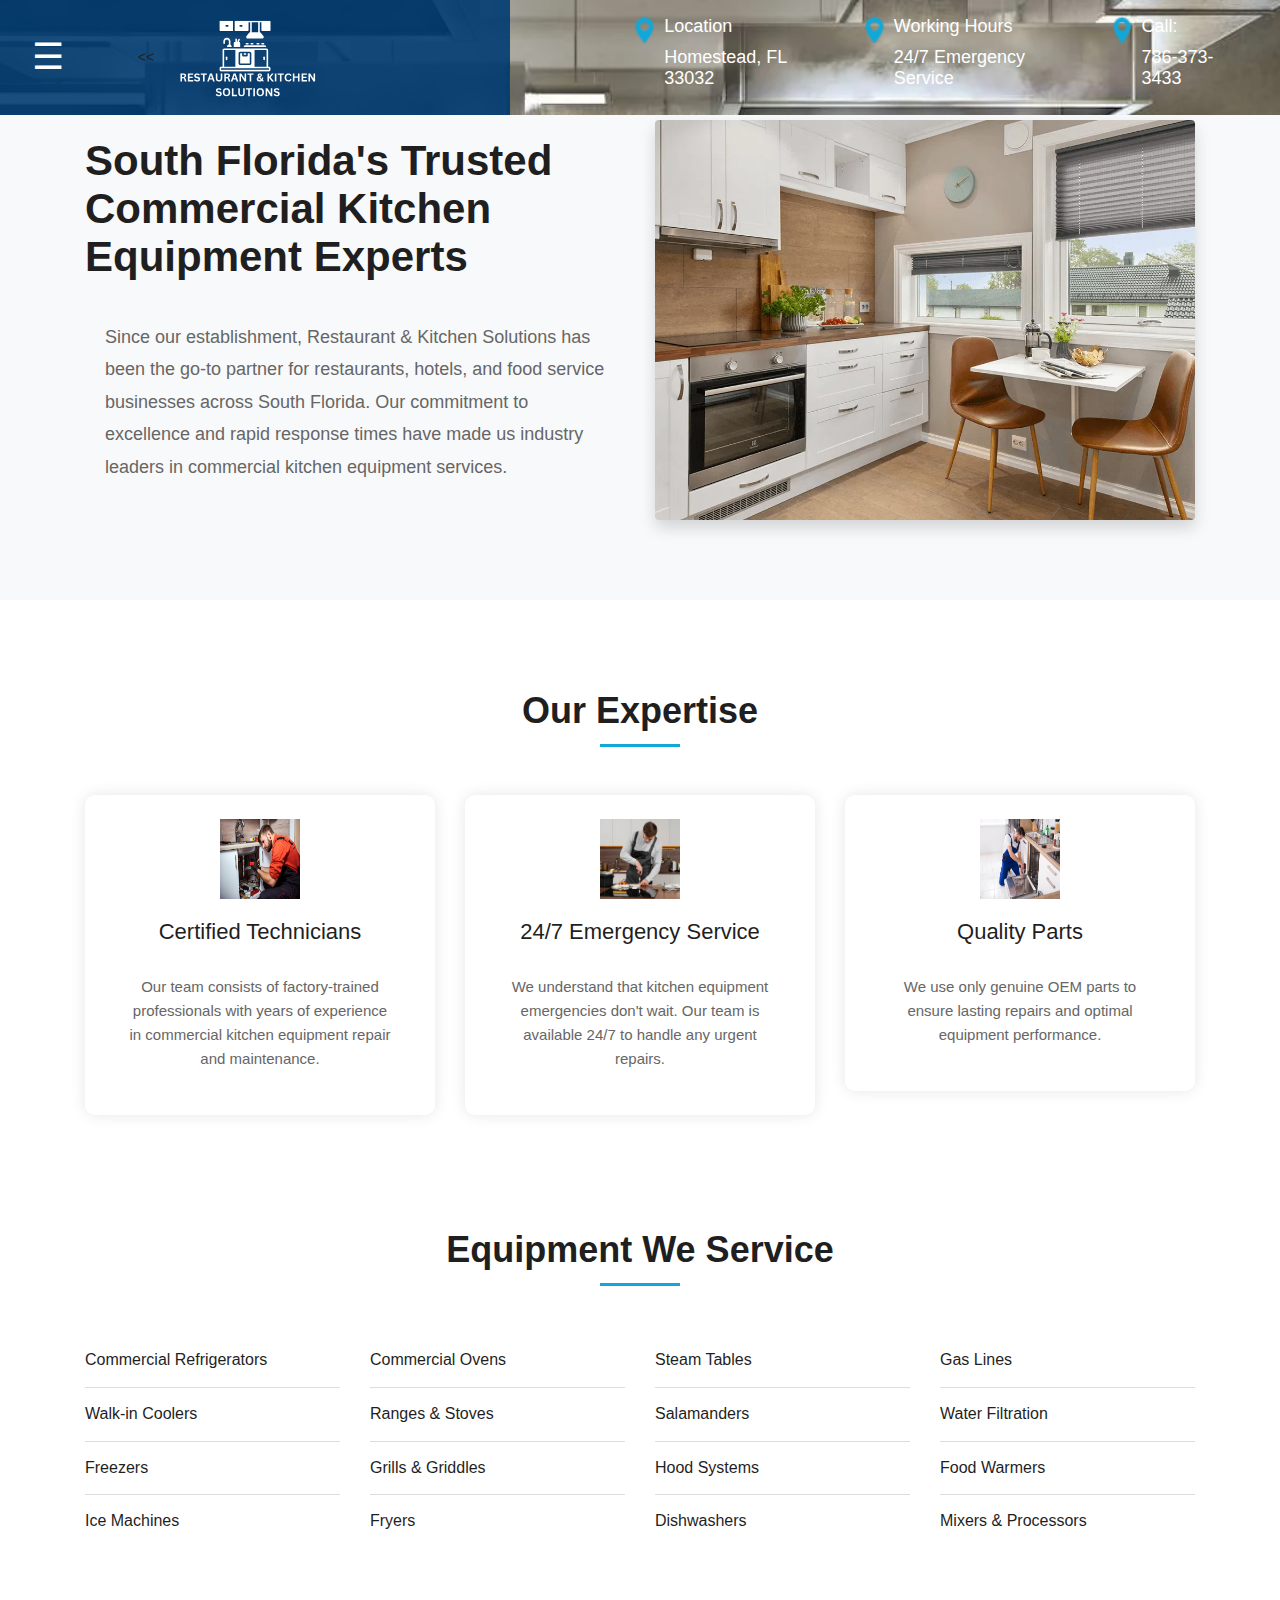
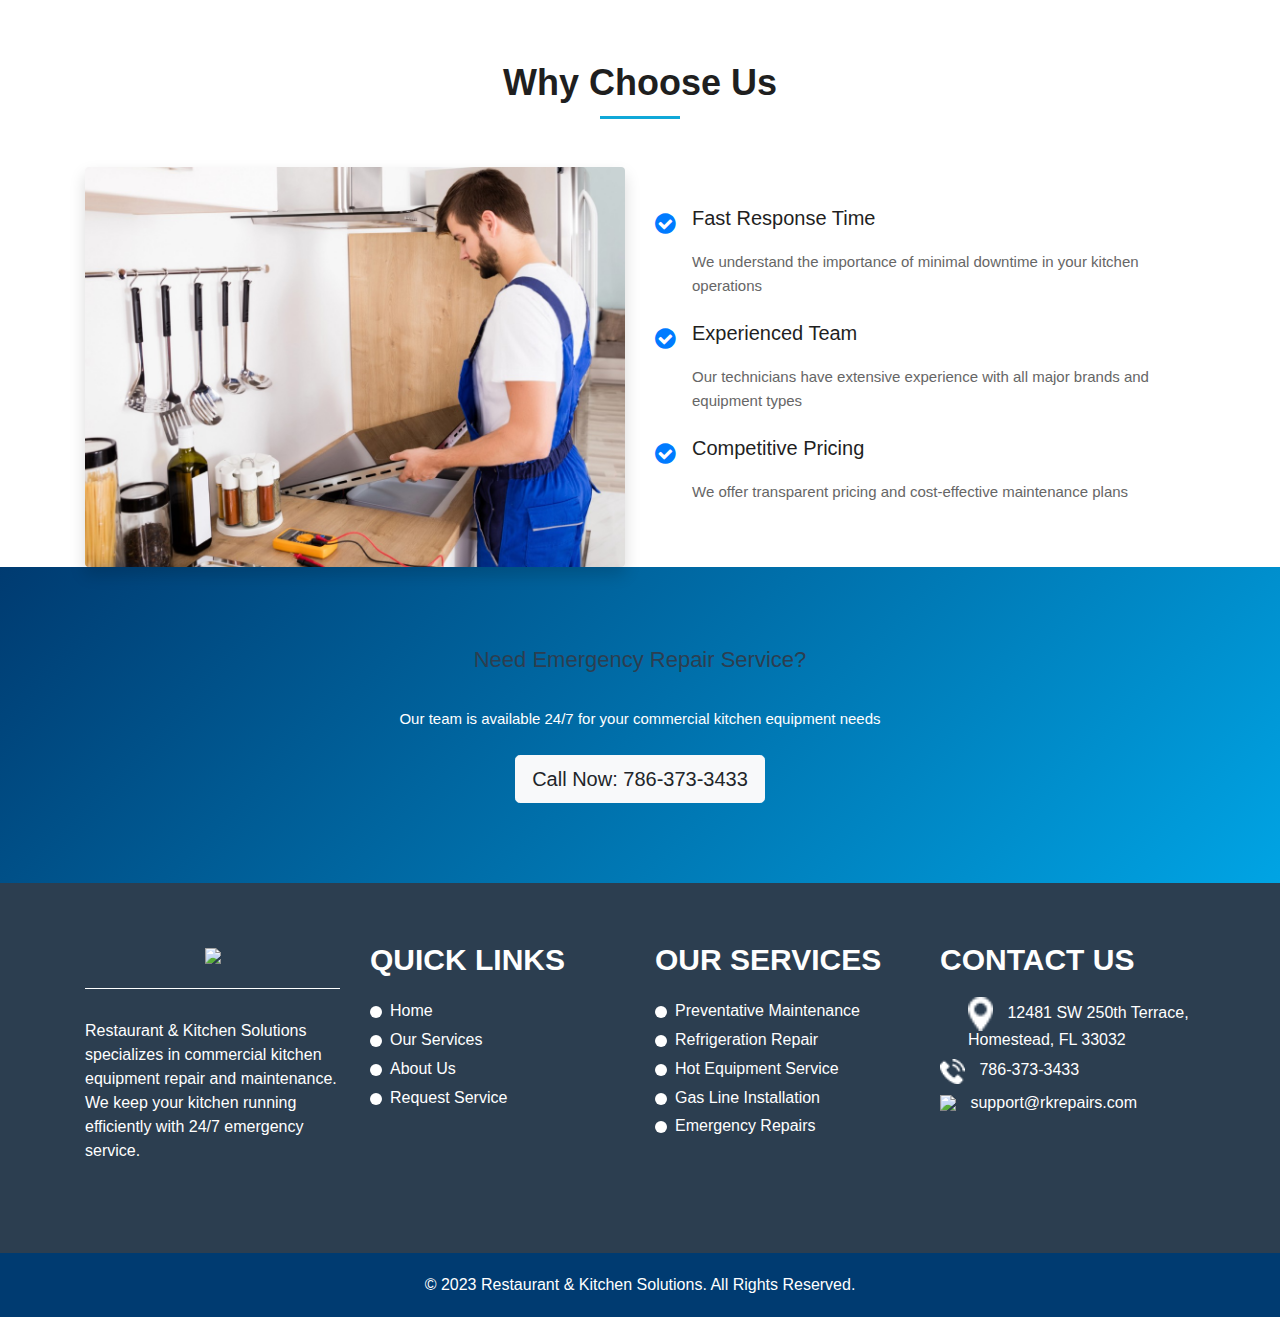
==== about.html @ 3add0a18 "Add files via upload" ====
<!DOCTYPE html>
<html lang="en">
   <head>
      <!-- basic -->
      <meta charset="utf-8">
      <meta http-equiv="X-UA-Compatible" content="IE=edge">
      <meta name="viewport" content="width=device-width, initial-scale=1">
      <!-- mobile metas -->
      <meta name="viewport" content="width=device-width, initial-scale=1">
      <meta name="viewport" content="initial-scale=1, maximum-scale=1">
      <!-- site metas -->
      <title>About - Restaurant & Kitchen Solutions</title>
      <meta name="keywords" content="commercial kitchen repair, restaurant equipment maintenance, refrigeration repair">
      <meta name="description" content="Learn about Restaurant & Kitchen Solutions - Your trusted partner for commercial kitchen equipment repair and maintenance in South Florida">
      <meta name="author" content="">
      <!-- bootstrap css -->
      <link rel="stylesheet" type="text/css" href="css/bootstrap.min.css">
      <!-- style css -->
      <link rel="stylesheet" type="text/css" href="css/style.css">
      <!-- Responsive-->
      <link rel="stylesheet" href="css/responsive.css">
      <!-- fevicon -->
      <link rel="icon" href="images/fevicon.png" type="image/gif" />
      <!-- Scrollbar Custom CSS -->
      <link rel="stylesheet" href="css/jquery.mCustomScrollbar.min.css">
      <!-- Tweaks for older IEs-->
      <link rel="stylesheet" href="https://netdna.bootstrapcdn.com/font-awesome/4.0.3/css/font-awesome.css">
      <!-- owl stylesheets --> 
      <link rel="stylesheet" href="css/owl.carousel.min.css">
      <link rel="stylesoeet" href="css/owl.theme.default.min.css">
      <link rel="stylesheet" href="https://cdnjs.cloudflare.com/ajax/libs/fancybox/2.1.5/jquery.fancybox.min.css" media="screen">
   </head>
   <body>
      <!-- header section start -->
      <div class="header_section header_bg">
         <nav class="navbar navbar-expand-lg navbar-light bg-light">
            <div id="mySidenav" class="sidenav">
               <a href="javascript:void(0)" class="closebtn" onclick="closeNav()">&times;</a>
               <a href="index.html">Home</a>
               <a href="services.html">Services</a>
               <a href="about.html">About</a>
               <a href="contact.html">Contact Us</a>
            </div>
            <div id="main">
               <span style="font-size:36px;cursor:pointer; color: #fff" onclick="openNav()">&#9776;</span>
            </div>
            <a href="index.html" class="logo"><<  <img src="images/logo.svg" style="width: 180px; height: auto; filter: brightness(100);"></a>
            <button class="navbar-toggler" type="button" data-toggle="collapse" data-target="#navbarSupportedContent" aria-controls="navbarSupportedContent" aria-expanded="false" aria-label="Toggle navigation">
            <span class="navbar-toggler-icon"></span>
            </button>
            <div class="collapse navbar-collapse" id="navbarSupportedContent">
               <ul class="navbar-nav mr-auto">
                  <li class="nav-item active">
                     <a class="nav-link" href="#">
                        <div>
                           <img src="images/map-icon.png" class="map_image" style="width: 30px; height: auto;">
                        </div>
                        <div>
                           <h2 class="call_text">Location</h2>
                           <h4 class="call_text">Homestead, FL 33032</h4>
                        </div>
                     </a>
                  </li>
                  <li class="nav-item">
                     <a class="nav-link" href="#">
                        <div>
                           <img src="images/map-icon.png" class="map_image" style="width: 30px; height: auto;">
                        </div>
                        <div>
                           <h2 class="call_text">Working Hours</h2>
                           <h4 class="call_text">24/7 Emergency Service</h4>
                        </div>
                     </a>
                  </li>
                  <li class="nav-item">
                     <a class="nav-link" href="tel:7863733433">
                        <div>
                           <img src="images/map-icon.png" class="map_image" style="width: 30px; height: auto;">
                        </div>
                        <div>
                           <h2 class="call_text">Call:</h2>
                           <h4 class="call_text">786-373-3433</h4>
                        </div>
                     </a>
                  </li>
               </ul>
               <form class="form-inline my-2 my-lg-0">
                
               </form>
            </div>
         </nav>
      </div>
      <!-- header section end -->
      
      <!-- about hero section start -->
      <div class="about_hero_section layout_padding">
         <div class="container">
            <div class="row align-items-center">
               <div class="col-lg-6">
                  <h1 class="about_hero_title">South Florida's Trusted Commercial Kitchen Equipment Experts</h1>
                  <p class="about_hero_text">Since our establishment, Restaurant & Kitchen Solutions has been the go-to partner for restaurants, hotels, and food service businesses across South Florida. Our commitment to excellence and rapid response times have made us industry leaders in commercial kitchen equipment services.</p>
               </div>
               <div class="col-lg-6">
                  <img src="images/about-hero.jpg" alt="Kitchen Equipment Service" class="img-fluid rounded shadow" style="width: 100%; height: 400px; object-fit: cover;">
               </div>
            </div>
         </div>
      </div>
      <!-- about hero section end -->

      <!-- expertise section start -->
      <div class="expertise_section layout_padding">
         <div class="container">
            <h2 class="section_title text-center mb-5">Our Expertise</h2>
            <div class="row">
               <div class="col-md-4 mb-4">
                  <div class="expertise_box text-center p-4" style="background: #fff; border-radius: 10px; box-shadow: 0 0 15px rgba(0,0,0,0.1);">
                     <img src="images/expertise1.png" alt="Certified Technicians" style="width: 80px; height: 80px; margin-bottom: 20px;">
                     <h3 class="expertise_title">Certified Technicians</h3>
                     <p class="expertise_text">Our team consists of factory-trained professionals with years of experience in commercial kitchen equipment repair and maintenance.</p>
                  </div>
               </div>
               <div class="col-md-4 mb-4">
                  <div class="expertise_box text-center p-4" style="background: #fff; border-radius: 10px; box-shadow: 0 0 15px rgba(0,0,0,0.1);">
                     <img src="images/expertise2.png" alt="24/7 Service" style="width: 80px; height: 80px; margin-bottom: 20px;">
                     <h3 class="expertise_title">24/7 Emergency Service</h3>
                     <p class="expertise_text">We understand that kitchen equipment emergencies don't wait. Our team is available 24/7 to handle any urgent repairs.</p>
                  </div>
               </div>
               <div class="col-md-4 mb-4">
                  <div class="expertise_box text-center p-4" style="background: #fff; border-radius: 10px; box-shadow: 0 0 15px rgba(0,0,0,0.1);">
                     <img src="images/expertise3.png" alt="Quality Parts" style="width: 80px; height: 80px; margin-bottom: 20px;">
                     <h3 class="expertise_title">Quality Parts</h3>
                     <p class="expertise_text">We use only genuine OEM parts to ensure lasting repairs and optimal equipment performance.</p>
                  </div>
               </div>
            </div>
         </div>
      </div>
      <!-- expertise section end -->

      <!-- service coverage start -->
      <div class="coverage_section layout_padding bg-light">
         <div class="container">
            <h2 class="section_title text-center mb-5">Equipment We Service</h2>
            <div class="row">
               <div class="col-lg-3 col-md-6 mb-4">
                  <ul class="service_list">
                     <li>Commercial Refrigerators</li>
                     <li>Walk-in Coolers</li>
                     <li>Freezers</li>
                     <li>Ice Machines</li>
                  </ul>
               </div>
               <div class="col-lg-3 col-md-6 mb-4">
                  <ul class="service_list">
                     <li>Commercial Ovens</li>
                     <li>Ranges & Stoves</li>
                     <li>Grills & Griddles</li>
                     <li>Fryers</li>
                  </ul>
               </div>
               <div class="col-lg-3 col-md-6 mb-4">
                  <ul class="service_list">
                     <li>Steam Tables</li>
                     <li>Salamanders</li>
                     <li>Hood Systems</li>
                     <li>Dishwashers</li>
                  </ul>
               </div>
               <div class="col-lg-3 col-md-6 mb-4">
                  <ul class="service_list">
                     <li>Gas Lines</li>
                     <li>Water Filtration</li>
                     <li>Food Warmers</li>
                     <li>Mixers & Processors</li>
                  </ul>
               </div>
            </div>
         </div>
      </div>
      <!-- service coverage end -->

      <!-- why choose us section start -->
      <div class="choose_section layout_padding">
         <div class="container">
            <h2 class="section_title text-center mb-5">Why Choose Us</h2>
            <div class="row align-items-center">
               <div class="col-lg-6">
                  <img src="images/why-choose.jpg" alt="Professional Service" class="img-fluid rounded shadow" style="width: 100%; height: 400px; object-fit: cover;">
               </div>
               <div class="col-lg-6">
                  <div class="choose_points">
                     <div class="point_item d-flex align-items-start mb-4">
                        <i class="fa fa-check-circle text-primary mr-3 mt-1" style="font-size: 24px;"></i>
                        <div>
                           <h4>Fast Response Time</h4>
                           <p>We understand the importance of minimal downtime in your kitchen operations</p>
                        </div>
                     </div>
                     <div class="point_item d-flex align-items-start mb-4">
                        <i class="fa fa-check-circle text-primary mr-3 mt-1" style="font-size: 24px;"></i>
                        <div>
                           <h4>Experienced Team</h4>
                           <p>Our technicians have extensive experience with all major brands and equipment types</p>
                        </div>
                     </div>
                     <div class="point_item d-flex align-items-start mb-4">
                        <i class="fa fa-check-circle text-primary mr-3 mt-1" style="font-size: 24px;"></i>
                        <div>
                           <h4>Competitive Pricing</h4>
                           <p>We offer transparent pricing and cost-effective maintenance plans</p>
                        </div>
                     </div>
                  </div>
               </div>
            </div>
         </div>
      </div>
      <!-- why choose us section end -->

      <!-- call to action section start -->
      <div class="cta_section layout_padding bg-primary text-white">
         <div class="container text-center">
            <h2 class="mb-4">Need Emergency Repair Service?</h2>
            <p class="mb-4">Our team is available 24/7 for your commercial kitchen equipment needs</p>
            <a href="tel:7863733433" class="btn btn-light btn-lg">Call Now: 786-373-3433</a>
         </div>
      </div>
      <!-- call to action section end -->

      <!-- footer section start -->
      <div class="footer_section layout_padding">
         <div class="container">
            <div class="footer_taital_main">
               <div class="row">
                  <div class="col-lg-3 col-sm-6">
                     <div class="footer_logo">
                        <img src="images/footer-logo.svg" style="max-width: 200px; height: auto;">
                     </div>
                     <p class="dummy_text">Restaurant & Kitchen Solutions specializes in commercial kitchen equipment repair and maintenance. We keep your kitchen running efficiently with 24/7 emergency service.</p>
                  </div>
                  <div class="col-lg-3 col-sm-6">
                     <h2 class="useful_text">Quick Links</h2>
                     <div class="footer_menu">
                        <ul>
                           <li><a href="index.html">Home</a></li>
                           <li><a href="services.html">Our Services</a></li>
                           <li><a href="about.html">About Us</a></li>
                           <li><a href="contact.html">Request Service</a></li>
                        </ul>
                     </div>
                  </div>
                  <div class="col-lg-3 col-sm-6">
                     <h2 class="useful_text">Our Services</h2>
                     <div class="footer_menu">
                        <ul>
                           <li><a href="#">Preventative Maintenance</a></li>
                           <li><a href="#">Refrigeration Repair</a></li>
                           <li><a href="#">Hot Equipment Service</a></li>
                           <li><a href="#">Gas Line Installation</a></li>
                           <li><a href="#">Emergency Repairs</a></li>
                        </ul>
                     </div>
                  </div>
                  <div class="col-lg-3 col-sm-6">
                     <h2 class="useful_text">Contact Us</h2>
                     <div class="contact_info">
                        <h4 class="addres_link">
                           <a href="https://goo.gl/maps/your-location-link" target="_blank">
                              <img src="images/map-icon-1.png" style="width: 25px; height: auto;">
                              <span class="padding_left_20">12481 SW 250th Terrace, Homestead, FL 33032</span>
                           </a>
                        </h4>
                        <h4 class="addres_link_1">
                           <a href="tel:7863733433">
                              <img src="images/call-icon-1.png" style="width: 25px; height: auto;">
                              <span class="padding_left_20">786-373-3433</span>
                           </a>
                        </h4>
                        <h4 class="addres_link_1">
                           <a href="mailto:support@rkrepairs.com">
                              <img src="images/mail-icon.png" style="width: 25px; height: auto;">
                              <span class="padding_left_20">support@rkrepairs.com</span>
                           </a>
                        </h4>
                        <div class="social_icon mt-4">
                           <ul>
                              
                           </ul>
                        </div>
                     </div>
                  </div>
               </div>
            </div>
         </div>
      </div>
      <!-- footer section end -->
      
      <!-- copyright section start -->
      <div class="copyright_section">
         <div class="container">
            <p class="copyright_text">© 2023 Restaurant & Kitchen Solutions. All Rights Reserved.</p>
         </div>
      </div>
      <!-- copyright section end -->

      <!-- Javascript files-->
      <script src="js/jquery.min.js"></script>
      <script src="js/popper.min.js"></script>
      <script src="js/bootstrap.bundle.min.js"></script>
      <script src="js/jquery-3.0.0.min.js"></script>
      <script src="js/plugin.js"></script>
      <!-- sidebar -->
      <script src="js/jquery.mCustomScrollbar.concat.min.js"></script>
      <script src="js/custom.js"></script>
      <!-- javascript --> 
      <script src="js/owl.carousel.js"></script>
      <script src="https:cdnjs.cloudflare.com/ajax/libs/fancybox/2.1.5/jquery.fancybox.min.js"></script>
      <script>
         function openNav() {
           document.getElementById("mySidenav").style.width = "250px";
           document.getElementById("main").style.marginLeft = "250px";
         }
         
         function closeNav() {
           document.getElementById("mySidenav").style.width = "0";
           document.getElementById("main").style.marginLeft= "0";
         }
      </script>
   </body>
</html>
---- css/style.css ----
/*--------------------------------------------------------------------- File Name: style.css ---------------------------------------------------------------------*/


/*--------------------------------------------------------------------- import Fonts ---------------------------------------------------------------------*/

@import url('https://fonts.googleapis.com/css?family=Rajdhani:300,400,500,600,700');
@import url('https://fonts.googleapis.com/css?family=Poppins:100,100i,200,200i,300,300i,400,400i,500,500i,600,600i,700,700i,800,800i,900,900i');

/*****---------------------------------------- 1) font-family: 'Rajdhani', sans-serif;
 2) font-family: 'Poppins', sans-serif;
 ----------------------------------------*****/


/*--------------------------------------------------------------------- import Files ---------------------------------------------------------------------*/

@import url(animate.min.css);
@import url(normalize.css);
@import url(icomoon.css);
@import url(css/font-awesome.min.css);
@import url(meanmenu.css);
@import url(owl.carousel.min.css);
@import url(swiper.min.css);
@import url(slick.css);
@import url(jquery.fancybox.min.css);
@import url(jquery-ui.css);
@import url(nice-select.css);

/*--------------------------------------------------------------------- skeleton ---------------------------------------------------------------------*/

:root {
    /* Primary Colors */
    --primary-color: #003B71;     /* Deep navy blue - represents professionalism and trust */
    --secondary-color: #E86424;   /* Industrial orange - represents technical expertise */
    
    /* Accent Colors */
    --accent-1: #00A4E4;         /* Bright blue - for CTAs and highlights */
    --accent-2: #FFB81C;         /* Warning yellow - for emergency services */
    
    /* Neutral Colors */
    --dark-gray: #2C3E50;        /* For text and headers */
    --medium-gray: #52667A;      /* For secondary text */
    --light-gray: #F5F7FA;       /* For backgrounds */
    --white: #FFFFFF;
}

* {
    box-sizing: border-box !important;
    transition: ease all 0.5s;
}

html {
    scroll-behavior: smooth;
}

body {
    color: var(--medium-gray);
    font-size: 14px;
    font-family: 'Raleway', sans-serif;
    line-height: 1.8;
    font-weight: normal;
    overflow-x: hidden;
}

a {
    color: #1f1f1f;
    text-decoration: none !important;
    outline: none !important;
    -webkit-transition: all .3s ease-in-out;
    -moz-transition: all .3s ease-in-out;
    -ms-transition: all .3s ease-in-out;
    -o-transition: all .3s ease-in-out;
    transition: all .3s ease-in-out;
}

h1,
h2,
h3,
h4,
h5,
h6 {
    letter-spacing: 0;
    font-weight: normal;
    position: relative;
    padding: 0 0 10px 0;
    font-weight: normal;
    line-height: normal;
    color: var(--dark-gray);
    margin: 0
}

h1 {
    font-size: 24px
}

h2 {
    font-size: 22px
}

h3 {
    font-size: 18px
}

h4 {
    font-size: 16px
}

h5 {
    font-size: 14px
}

h6 {
    font-size: 13px
}

*,
*::after,
*::before {
    -webkit-box-sizing: border-box;
    -moz-box-sizing: border-box;
    box-sizing: border-box;
}

h1 a,
h2 a,
h3 a,
h4 a,
h5 a,
h6 a {
    color: #212121;
    text-decoration: none!important;
    opacity: 1
}

button:focus {
    outline: none;
}

ul,
li,
ol {
    margin: 0px;
    padding: 0px;
    list-style: none;
}

p {
    margin: 20px;
    font-weight: 300;
    font-size: 15px;
    line-height: 24px;
}

a {
    color: #222222;
    text-decoration: none;
    outline: none !important;
}

a,
.btn {
    text-decoration: none !important;
    outline: none !important;
    -webkit-transition: all .3s ease-in-out;
    -moz-transition: all .3s ease-in-out;
    -ms-transition: all .3s ease-in-out;
    -o-transition: all .3s ease-in-out;
    transition: all .3s ease-in-out;
}

img {
    max-width: 100%;
    height: auto;
}

 :focus {
    outline: 0;
}

.paddind_bottom_0 {
    padding-bottom: 0 !important;
}

.btn-custom {
    margin-top: 20px;
    background-color: transparent !important;
    border: 2px solid #ddd;
    padding: 12px 40px;
    font-size: 16px;
}

.lead {
    font-size: 18px;
    line-height: 30px;
    color: #767676;
    margin: 0;
    padding: 0;
}

.form-control:focus {
    border-color: #ffffff !important;
    box-shadow: 0 0 0 .2rem rgba(255, 255, 255, .25);
}

.navbar-form input {
    border: none !important;
}

.badge {
    font-weight: 500;
}

blockquote {
    margin: 20px 0 20px;
    padding: 30px;
}

button {
    border: 0;
    margin: 0;
    padding: 0;
    cursor: pointer;
}

.full {
    float: left;
    width: 100%;
}

.layout_padding {
    padding-top: 90px;
    padding-bottom: 0px;
}

.padding_0 {
    padding: 0px;
}

.header_section {
    width: 100%;
    float: left;
    background-image: url(../images/banner-bg.png);
    height: auto;
    background-size: cover;
    position: relative;
}

.header_bg {
    width: 100%;
    float: left;
}

.header_section::after {
    content: '';
    background-color: rgba(0, 59, 113, 0.9);
    position: absolute;
    width: 510px;
    right: initial;
    top: 0px;
    margin: 0 auto;
    display: flex;
    height: 802px;
    left: 0;
}

.header_section.header_bg::after {
    height: 100%;
}

.bg-light {
    background-color: transparent !important;
}

.navbar-expand-lg {
    position: relative;
    z-index: 9;
}

.logo {
    width: 40%;
    float: left;
}

.logo img {
    width: 180px;
    height: auto;
    filter: brightness(100);
}

.navbar-expand-lg .navbar-nav .nav-link {
    padding-right: 15px;
    padding-left: 15px;
    color: #ffffff !important;
    display: flex;
}

.map_image {
    padding-right: 10px;
    width: 28px;
}

.call_text {
    color: #ffffff;
    font-size: 18px;
}

.sidenav {
    height: 100%;
    width: 0;
    position: fixed;
    z-index: 1;
    top: 0;
    left: 0;
    background-color: #111;
    overflow-x: hidden;
    transition: 0.5s;
    padding-top: 60px;
}

.sidenav a {
    padding: 8px 8px 8px 32px;
    text-decoration: none;
    font-size: 25px;
    color: #818181;
    display: block;
    transition: 0.3s;
}

.sidenav a:hover {
    color: #f1f1f1;
}

.sidenav .closebtn {
    position: absolute;
    top: 0;
    right: 25px;
    font-size: 36px;
    margin-left: 50px;
}

#main {
    transition: margin-left .5s;
    padding: 16px;
    width: 10%;
}

@media screen and (max-height: 450px) {
    .sidenav {
        padding-top: 15px;
    }
    .sidenav a {
        font-size: 18px;
    }
}

.banner_section {
    width: 100%;
    float: left;
    padding-left: 60px;
    position: relative;
    z-index: 1;
    padding-bottom: 90px;
    position: relative;
    overflow: hidden;
}

.maintain_text {
    width: 100%;
    float: left;
    font-size: 24px;
    color: #10a8d8;
    font-family: Poppins;
    color: var(--secondary-color);
    font-size: 1.5rem;
    font-weight: 600;
    margin-bottom: 1rem;
    text-transform: uppercase;
    letter-spacing: 1px;
}

.banner_taital {
    width: 39%;
    float: left;
    font-size: 70px;
    color: #ffffff;
    font-weight: bold;
    text-transform: uppercase;
    font-family: Poppins;
    font-size: 3.5rem;
    line-height: 1.2;
    margin-bottom: 1.5rem;
    max-width: 700px;
}

.banner_text_main {
    width: 100%;
    float: left;
}

.banner_text {
    width: 20%;
    float: left;
    font-size: 16px;
    color: #ffffff;
    margin: 0px;
    font-size: 1.25rem;
    line-height: 1.6;
    margin-bottom: 2rem;
    max-width: 600px;
}

.contact_bt {
    width: 100%;
    float: left;
    margin-top: 40px;
}

.contact_bt a {
    width: 180px;
    float: left;
    font-size: 18px;
    color: #ffffff;
    text-align: center;
    background-color: var(--secondary-color);
    padding: 8px 0px;
    border-radius: 4px;
    transition: all 0.3s cubic-bezier(0.4, 0, 0.2, 1);
    background: var(--secondary-color);
    padding: 15px 30px;
    font-weight: 600;
    letter-spacing: 0.5px;
    transition: all 0.3s ease;
}

.contact_bt a:hover {
    background-color: var(--accent-1);
    color: var(--white);
    background: var(--accent-1);
    transform: translateY(-2px);
}

#main_slider a.carousel-control-prev {
    position: absolute;
    left: 410px;
    top: 45%;
}

#main_slider a.carousel-control-next {
    position: absolute;
    right: 799px;
    top: 60%;
    background-color: #10a8d8;
    color: #ffffff;
}

#main_slider .carousel-control-prev,
#main_slider .carousel-control-next {
    width: 68px;
    height: 68px;
    background: #111111;
    opacity: 1;
    font-size: 30px;
    color: #ffffff;
    border-radius: 100%;
}

#main_slider .carousel-control-prev:hover,
#main_slider .carousel-control-next:hover,
#main_slider .carousel-control-prev:focus,
#main_slider .carousel-control-next:focus {
    background-color: #10a8d8;
    color: #ffffff;
}

.custom-indicators {
    bottom: 30px;
}

.custom-indicators button {
    width: 12px;
    height: 12px;
    border-radius: 50%;
    background-color: rgba(255, 255, 255, 0.5);
    border: none;
    margin: 0 5px;
}

.custom-indicators button.active {
    background-color: var(--secondary-color);
    transform: scale(1.2);
}

.services_section {
    width: 100%;
    float: left;
}

.services_taital {
    width: 100%;
    float: left;
    font-size: 40px;
    color: #111111;
    text-align: center;
    font-weight: bold;
}

.services_text {
    width: 100%;
    float: left;
    font-size: 16px;
    color: #242424;
    text-align: center;
    margin: 0px;
}

.services_section_2 {
    width: 100%;
    float: left;
}

.box_main {
    width: 100%;
    float: left;
    background-color: #ffffff;
    border-left: 6px solid var(--accent-2);
    padding: 30px;
    box-shadow: 0px 3px 40px 1px #f7f7f7;
}

.box_main:hover {
    border-left: 6px solid var(--secondary-color);
}

.repair_text {
    width: 100%;
    float: left;
    font-size: 30px;
    color: #111111;
    font-weight: bold;
}

.padding_left_10 {
    padding-left: 20px;
}

.long_text {
    width: 100%;
    float: left;
    font-size: 16px;
    margin: 0px;
    color: #111111;
    padding-left: 70px;
    padding-top: 20px;
}

.read_bt {
    width: 170px;
    float: left;
    padding-left: 73px;
    margin-top: 30px;
}

.read_bt a {
    width: 100%;
    float: left;
    font-size: 18px;
    color: #e5c014;
    border-bottom: 1px solid #e5c014;
    transition: all 0.3s cubic-bezier(0.4, 0, 0.2, 1);
}

.read_bt a:hover {
    color: #10a2d0;
    border-bottom: 1px solid #10a2d0;
}

.box_main:hover .read_bt a {
    color: #10a2d0;
    border-bottom: 1px solid #10a2d0;
}

.read_bt.active a {
    color: #10a2d0;
    border-bottom: 1px solid #10a2d0;
}

.box_main.active {
    border-left: 6px solid #10a2d0;
}

.about_section {
    width: 100%;
    float: left;
    padding-bottom: 90px;
}

.about_taital {
    width: 100%;
    float: left;
    font-size: 40px;
    color: #1f1f1f;
    font-weight: bold;
}

.about_text {
    width: 100%;
    float: left;
    font-size: 16px;
    color: #1f1f1f;
    margin: 0px;
}

.about_section_2 {
    width: 100%;
    float: left;
    background-color: #ffffff;
    margin-top: 50px;
    position: relative;
    padding: 0px 30px;
}

.about_section_2:after {
    content: '';
    position: absolute;
    border: 9px solid #e0e0e0;
    padding: 180px;
    width: 100%;
    margin: 0 auto;
    left: 0;
    right: initial;
    top: 20px;
    z-index: 0;
}

.about_img {
    width: 100%;
    float: left;
    background-image: url(../images/about-img.png);
    height: 420px;
    position: relative;
    z-index: 1;
}

.dealing_taital {
    width: 100%;
    float: left;
    font-weight: bold;
    font-size: 30px;
    color: #1f1f1f;
    padding-top: 90px;
}

.lorem_text {
    width: 100%;
    float: left;
    font-size: 16px;
    color: #1f1f1f;
    margin-left: 0px;
}

.read_more_bt {
    width: 170px;
    float: left;
    margin-top: 20px;
    margin-bottom: 90px;
    width: 100%;
    float: left;
    padding-top: 40px;
}

.left_main {
    width: 20%;
    float: left;
}

.right_main {
    width: 80%;
    float: left;
}

.professional_text {
    width: 100%;
    float: left;
    font-size: 26px;
    color: #ffffff;
    font-weight: bold;
}

.many_text {
    width: 60%;
    float: left;
    font-size: 16px;
    color: #ffffff;
    margin: 0px;
}

.readmore_bt {
    width: 170px;
    float: left;
    margin-top: 20px;
    margin-left: 105px;
}

.readmore_bt a {
    width: 57%;
    float: left;
    font-size: 18px;
    color: #ffffff;
    border-bottom: 1px solid #ffffff;
    transition: all 0.3s cubic-bezier(0.4, 0, 0.2, 1);
}

.readmore_bt a:hover {
    color: #111111;
    border-bottom: 1px solid #111111;
}

.image_1 {
    width: 100%;
    float: left;
    background-image: url(../images/img-1.png);
    height: 725px;
    background-size: cover;
}

.client_section {
    width: 100%;
    float: left;
}

.client_taital {
    width: 100%;
    float: left;
    font-size: 40px;
    color: #1f1f1f;
    font-weight: bold;
    text-align: center;
}

.client_text {
    width: 100%;
    float: left;
    font-size: 16px;
    color: #1f1f1f;
    text-align: center;
    margin: 0px;
    font-weight: 600;
}

.client_section_2 {
    width: 100%;
    float: left;
    display: flex;
    padding-top: 60px;
}

.client_main {
    width: 60%;
    margin: 0 auto;
    text-align: center;
    border: 1px solid #6e6e6e;
    padding: 0px 30px 30px 30px;
}

.client_name {
    width: 100%;
    float: left;
    font-size: 26px;
    color: #0b95c1;
    text-align: center;
    font-weight: bold;
    padding-top: 30px;
}

.ipsum_text {
    width: 100%;
    float: left;
    font-size: 16px;
    color: #1f1f1f;
    text-align: center;
    margin: 0px;
    padding-top: 20px;
}

.quite_icon {
    width: 100%;
    float: left;
    text-align: center;
    padding-top: 40px;
}

.serach_icon {
    top: -20px;
    position: relative;
}

#my_slider a.carousel-control-prev {
    position: absolute;
    left: 307px;
    top: 50%;
    background-color: #10a8d8;
    color: #ffffff;
}

#my_slider a.carousel-control-next {
    position: absolute;
    right: 305px;
    top: 50%;
}

#my_slider .carousel-control-prev,
#my_slider .carousel-control-next {
    width: 68px;
    height: 68px;
    background: #111111;
    opacity: 1;
    font-size: 30px;
    color: #ffffff;
}

#my_slider .carousel-control-prev:hover,
#my_slider .carousel-control-next:hover,
#my_slider .carousel-control-prev:focus,
#my_slider .carousel-control-next:focus {
    background-color: #10a8d8;
    color: #ffffff;
}

.news_section {
    width: 100%;
    float: left;
    padding-bottom: 90px;
}

.news_section_2 {
    width: 100%;
    float: left;
}

.iamge_2 {
    width: 100%;
    float: left;
}

.teration_text {
    width: 100%;
    float: left;
    font-size: 22px;
    color: #1f1f1f;
    font-weight: bold;
    text-align: center;
    padding-top: 20px;
}

.date_text {
    width: 100%;
    float: left;
    font-size: 20px;
    color: #9c9c9c;
    font-weight: bold;
    text-align: center;
    padding-top: 20px;
}

.lorem_ipsum_text {
    width: 100%;
    float: left;
    font-size: 16px;
    color: #1f1f1f;
    font-weight: 400;
    text-align: center;
    padding-top: 20px;
    margin: 0px;
}

.contact_section {
    width: 100%;
    float: left;
    background-color: #292929;
    height: auto;
    padding-bottom: 90px;
}

.contact_main {
    width: 50%;
    margin: 0 auto;
    text-align: center;
}

.request_text {
    width: 100%;
    float: left;
    font-size: 40px;
    font-weight: bold;
    text-align: center;
    color: #ffffff;
    padding-bottom: 10px;
    border-bottom: 1px solid #a1a1a1;
    margin-bottom: 50px;
}

.form-group {
    margin-bottom: 30px;
}

.email-bt {
    color: #292929;
    width: 100%;
    height: 55px;
    font-size: 18px;
    padding: 20px;
    background-color: #fefeff;
    border: 0px;
    border-radius: 30px;
}

input.email-bt::placeholder {
    color: #292929;
}

.massage-bt {
    color: #292929;
    width: 100%;
    height: 110px;
    font-size: 18px;
    padding: 40px 20px 10px;
    background-color: #fefeff;
    border: 0px;
    border-radius: 30px;
}

textarea#comment::placeholder {
    color: #292929;
}

.send_btn {
    width: 170px;
    text-align: center;
    margin: 0px auto;
}

.send_btn a {
    width: 100%;
    float: left;
    color: #fefeff;
    font-size: 18px;
    padding: 10px 0px;
    background-color: #0b95c1;
    border-radius: 30px;
}

.send_btn a:hover {
    color: #000;
    background-color: #ffffff;
}

.footer_section {
    width: 100%;
    float: left;
    background-color: var(--dark-gray);
    height: auto;
    padding-bottom: 90px;
    padding-top: 60px;
    background-size: cover;
}

.footer_taital_main {
    width: 100%;
    float: left;
}

.useful_text {
    width: 100%;
    float: left;
    font-size: 30px;
    color: #fefefe;
    font-weight: bold;
    text-transform: uppercase;
    padding-bottom: 20px;
}

.dummy_text {
    width: 100%;
    float: left;
    font-size: 16px;
    color: #ffffff;
    margin: 0px;
    padding-top: 30px;
}

.footer_menu {
    width: 100%;
    float: left;
}

.footer_menu ul {
    margin: 0px;
    padding: 0px;
    margin-left: 20px;
}

.footer_menu li {
    font-size: 16px;
    color: #ffffff;
}

.footer_menu li a {
    color: #ffffff;
}

.footer_menu li a:hover {
    color: #ffffff;
}

.footer_menu li::after {
    content: '';
    position: absolute;
    background-color: #fff;
    height: 12px;
    width: 12px;
    left: 0px;
    justify-content: center;
    margin-top: 9px;
    margin-left: 15px;
    border-radius: 100px;
}

.footer_menu li:hover::after {
    background-color: #0b95c1;
}

.footer_menu li.active::after {
    background-color: #0b95c1;
}

.addres_link {
    width: 100%;
    float: left;
    font-size: 16px;
    color: #ffffff;
    padding-left: 28px;
}

.addres_link a {
    color: #ffffff;
}

.addres_link a:hover {
    color: #0b95c1;
}

.addres_link.active a {
    color: #0b95c1;
}

.addres_link_1.active a {
    color: #0b95c1;
}

.addres_link_1 {
    width: 100%;
    float: left;
    font-size: 16px;
    color: #ffffff;
}

.addres_link_1 a {
    color: #ffffff;
}

.addres_link_1 a:hover {
    color: #0b95c1;
}

.padding_left_20 {
    padding-left: 10px;
}

.footer_logo {
    width: 100%;
    float: left;
    text-align: center;
    border-bottom: 1px solid #fff;
    padding-bottom: 20px;
}

.discover_menu {
    width: 100%;
    float: left;
}

.discover_menu ul {
    margin: 0px;
    padding: 0px;
}

.discover_menu li {
    font-size: 16px;
    color: #ffffff;
}

.discover_menu li a {
    color: #ffffff;
}

.discover_menu li a:hover {
    color: #0b95c1;
}

.social_icon {
    width: 100%;
    float: left;
}

.social_icon ul {
    margin: 0px;
    padding: 0px;
}

.social_icon li {
    float: left;
    padding-right: 10px;
    padding-top: 10px;
}

.copyright_section {
    width: 100%;
    float: left;
    background-color: var(--primary-color);
    height: auto;
}

.copyright_text {
    width: 100%;
    float: left;
    font-size: 16px;
    text-align: center;
    color: #ffffff;
    margin-left: 0px;
}

.copyright_text a {
    color: #ffffff;
}

copyright_text a:hover {
    color: #000;
}

.margin_top_90 {
    margin-top: 90px;
}

.margin_90 {
    margin: 90px 0px;
}

#main_slider a.carousel-control-prev,
#main_slider a.carousel-control-next {
   display: none;
}

.gallery_section {
    background-color: #f8f9fa;
}

.gallery_box {
    position: relative;
    overflow: hidden;
    transition: all 0.3s ease;
}

.gallery_box:hover {
    transform: translateY(-5px);
}

.hover_box {
    position: absolute;
    bottom: 0;
    left: 0;
    right: 0;
    background: rgba(0, 0, 0, 0.7);
    padding: 15px;
    opacity: 0;
    transition: all 0.3s ease;
}

.gallery_box:hover .hover_box {
    opacity: 1;
}

.service_text {
    color: #ffffff;
    margin: 0;
    font-size: 18px;
    text-align: center;
}

.gallery_taital {
    text-align: center;
    font-size: 40px;
    color: #1f1f1f;
    font-weight: bold;
}

.gallery_text {
    text-align: center;
    color: #666666;
    margin-bottom: 40px;
}

/* About Page Specific Styles */
.about_hero_section {
    padding: 120px 0 80px;
    background: #f8f9fa;
}

.about_hero_title {
    font-size: 42px;
    font-weight: bold;
    color: #1f1f1f;
    margin-bottom: 30px;
}

.about_hero_text {
    font-size: 18px;
    line-height: 1.8;
    color: #666;
}

.section_title {
    font-size: 36px;
    font-weight: bold;
    color: #1f1f1f;
    position: relative;
    padding-bottom: 15px;
}

.section_title::after {
    content: '';
    position: absolute;
    bottom: 0;
    left: 50%;
    transform: translateX(-50%);
    width: 80px;
    height: 3px;
    background: #10a8d8;
}

.expertise_box {
    transition: all 0.3s ease;
}

.expertise_box:hover {
    transform: translateY(-10px);
}

.expertise_title {
    font-size: 22px;
    color: #1f1f1f;
    margin-bottom: 15px;
}

.expertise_text {
    color: #666;
    line-height: 1.6;
}

.service_list {
    list-style: none;
    padding: 0;
}

.service_list li {
    padding: 12px 0;
    border-bottom: 1px solid #ddd;
    color: #1f1f1f;
    font-size: 16px;
}

.service_list li:last-child {
    border-bottom: none;
}

.point_item h4 {
    color: #1f1f1f;
    font-size: 20px;
    margin-bottom: 10px;
}

.point_item p {
    color: #666;
    margin: 0;
}

.cta_section {
    background: linear-gradient(135deg, var(--primary-color) 0%, var(--accent-1) 100%);
    padding: 80px 0;
}

.cta_button {
    background: var(--secondary-color);
    color: var(--white);
    padding: 15px 30px;
    border-radius: 30px;
    font-weight: 600;
    transition: all 0.3s ease;
}

.cta_button:hover {
    background: var(--accent-2);
    transform: translateY(-2px);
}

/* Contact Page Specific Styles */
.contact_hero_section {
    padding: 120px 0 80px;
    background: #f8f9fa;
}

.contact_hero_title {
    font-size: 42px;
    font-weight: bold;
    color: #1f1f1f;
    margin-bottom: 30px;
}

.contact_hero_text {
    font-size: 18px;
    line-height: 1.8;
    color: #666;
    margin-bottom: 30px;
}

.contact_info_box {
    background: #ffffff;
    padding: 30px;
    border-radius: 8px;
    box-shadow: 0 4px 8px rgba(0,0,0,0.1);
}

.contact_form_box {
    background: #ffffff;
    padding: 30px;
    border-radius: 8px;
    box-shadow: 0 4px 8px rgba(0,0,0,0.1);
}

.contact_form_box select.email-bt {
    height: 55px;
    padding: 0 20px;
    color: #292929;
    appearance: none;
    background-image: url('../images/dropdown-arrow.png');
    background-repeat: no-repeat;
    background-position: calc(100% - 20px) center;
}

.map_container {
    margin-bottom: 60px;
}

/* Additional form styling */
.email-bt:focus, 
.massage-bt:focus {
    outline: none;
    box-shadow: 0 0 0 2px rgba(0, 59, 113, 0.25);
}

.send_btn button {
    background-color: var(--secondary-color);
    border: none;
    transition: all 0.3s ease;
}

.send_btn button:hover {
    background-color: var(--primary-color);
    transform: translateY(-2px);
}

/* Services Page Specific Styles */
.services_hero_section {
    padding: 120px 0 80px;
    background: linear-gradient(135deg, #f8f9fa 0%, #e9ecef 100%);
}

.services_hero_title {
    font-size: 42px;
    font-weight: bold;
    color: #1f1f1f;
    margin-bottom: 30px;
}

.service_stat_box {
    background: #ffffff;
    border-radius: 10px;
    box-shadow: 0 4px 15px rgba(0,0,0,0.1);
    transition: transform 0.3s ease;
}

.service_stat_box:hover {
    transform: translateY(-5px);
}

.service_card {
    background: var(--white);
    border-radius: 12px;
    padding: 30px;
    box-shadow: 0 4px 20px rgba(0,0,0,0.1);
    transition: all 0.3s ease;
    height: 100%;
    position: relative;
}

.service_card:hover {
    transform: translateY(-10px);
}

.service_icon {
    width: 70px;
    height: 70px;
    background: var(--primary-color);
    border-radius: 50%;
    display: flex;
    align-items: center;
    justify-content: center;
    margin-bottom: 20px;
    transition: all 0.3s cubic-bezier(0.4, 0, 0.2, 1);
}

.service_icon i {
    font-size: 30px;
    color: #ffffff;
}

.service_card h3 {
    font-size: 24px;
    color: #1f1f1f;
    margin-bottom: 20px;
}

.service_card ul {
    list-style: none;
    padding: 0;
    margin-bottom: 25px;
}

.service_card ul li {
    margin-bottom: 12px;
    display: flex;
    align-items: center;
}

.service_card ul li i {
    color: #10a8d8;
    margin-right: 10px;
}

.service_btn {
    display: inline-block;
    padding: 10px 25px;
    background: var(--secondary-color);
    color: #ffffff;
    border-radius: 25px;
    transition: all 0.3s ease;
}

.service_btn:hover {
    background: var(--primary-color);
    transform: translateY(-2px);
}

.process_step {
    background: #ffffff;
    border-radius: 10px;
    padding: 30px;
    box-shadow: 0 4px 15px rgba(0,0,0,0.1);
    position: relative;
}

.process_icon {
    width: 80px;
    height: 80px;
    background: #10a8d8;
    border-radius: 50%;
    display: flex;
    align-items: center;
    justify-content: center;
    margin: 0 auto 20px;
}

.process_icon i {
    font-size: 35px;
    color: #ffffff;
}

.service_card::before {
    content: '';
    position: absolute;
    top: 0;
    right: 20px;
    width: 30px;
    height: 3px;
    background: var(--secondary-color);
}

/* Emergency service highlight */
.emergency_service {
    background: rgba(232, 100, 36, 0.1);
    border-left: 4px solid var(--secondary-color);
    padding: 20px;
    border-radius: 0 8px 8px 0;
}

/* Equipment icons styling */
.equipment_icon {
    color: var(--primary-color);
    background: rgba(0, 59, 113, 0.1);
    padding: 15px;
    border-radius: 50%;
    margin-bottom: 15px;
}

/* Status indicators */
.status_indicator {
    width: 12px;
    height: 12px;
    border-radius: 50%;
    display: inline-block;
    margin-right: 8px;
}

.status_active {
    background-color: #2ECC71;
    box-shadow: 0 0 0 4px rgba(46, 204, 113, 0.2);
}

.status_emergency {
    background-color: var(--secondary-color);
    box-shadow: 0 0 0 4px rgba(232, 100, 36, 0.2);
}

/* Mobile Responsive Styles */
@media only screen and (max-width: 767px) {
    .header_section::after {
        width: 100%;
        height: 100%;
    }

    .banner_section {
        padding-left: 15px;
        padding-right: 15px;
        padding-bottom: 40px;
    }

    .banner_taital {
        width: 100%;
        font-size: 2rem;
    }

    .banner_text {
        width: 100%;
        font-size: 1rem;
    }

    .contact_bt {
        margin-top: 20px;
    }

    .contact_bt a {
        width: 100%;
        max-width: 200px;
    }

    .logo {
        width: 80%;
    }

    .logo img {
        width: 150px;
    }

    /* Services Section Mobile Adjustments */
    .services_section_2 {
        padding: 0 15px;
    }

    .box_main {
        margin-bottom: 20px;
        padding: 20px;
    }

    .long_text {
        padding-left: 0;
    }

    .read_bt {
        padding-left: 0;
    }

    /* About Section Mobile Adjustments */
    .about_section_2:after {
        display: none;
    }

    .about_img {
        height: 300px;
    }

    .dealing_taital {
        padding-top: 30px;
    }

    /* Client Section Mobile Adjustments */
    .client_main {
        width: 90%;
        padding: 15px;
    }

    #my_slider a.carousel-control-prev,
    #my_slider a.carousel-control-next {
        display: none;
    }

    /* Contact Form Mobile Adjustments */
    .contact_main {
        width: 90%;
    }

    .request_text {
        font-size: 28px;
        margin-bottom: 30px;
    }

    /* Footer Mobile Adjustments */
    .footer_menu ul {
        margin-left: 0;
    }

    .footer_menu li::after {
        display: none;
    }

    .social_icon li {
        padding-right: 5px;
    }

    /* Service Cards Mobile Adjustments */
    .service_card {
        margin-bottom: 20px;
    }

    .process_step {
        margin-bottom: 20px;
    }

    /* Navigation Mobile Adjustments */
    .navbar-toggler {
        background-color: var(--white);
    }

    .navbar-collapse {
        background-color: var(--primary-color);
        padding: 15px;
        border-radius: 8px;
    }
}

/* Tablet Responsive Styles */
@media only screen and (min-width: 768px) and (max-width: 991px) {
    .banner_taital {
        width: 80%;
        font-size: 2.5rem;
    }

    .banner_text {
        width: 60%;
    }

    .client_main {
        width: 80%;
    }

    .contact_main {
        width: 70%;
    }
}

/* Additional Mobile Optimizations */
@media only screen and (max-width: 576px) {
    .maintain_text {
        font-size: 1.2rem;
    }

    .services_taital,
    .client_taital,
    .about_taital,
    .news_taital {
        font-size: 28px;
    }

    .gallery_box {
        margin-bottom: 15px;
    }

    .contact_form_box,
    .contact_info_box {
        padding: 15px;
    }

    /* Improve form elements touch targets */
    .email-bt,
    .massage-bt {
        font-size: 16px;
        height: 50px;
    }

    .send_btn {
        width: 100%;
    }

    .send_btn a {
        padding: 12px 0;
    }

    /* Adjust spacing for better mobile reading */
    p {
        margin: 15px 0;
    }

    .layout_padding {
        padding-top: 40px;
        padding-bottom: 40px;
    }

    .margin_top_90 {
        margin-top: 40px;
    }

    .margin_90 {
        margin: 40px 0;
    }
}

/* Fix for iOS Safari Input Styles */
@supports (-webkit-touch-callout: none) {
    input,
    select,
    textarea {
        font-size: 16px !important;
    }
}

/* Improve touch targets for navigation */
@media only screen and (max-width: 991px) {
    .navbar-nav .nav-link {
        padding: 12px 20px;
    }

    .navbar-toggler {
        padding: 10px;
    }

    .dropdown-menu {
        border: none;
        background-color: rgba(255, 255, 255, 0.1);
    }
}

/* Add smooth scrolling for iOS */
@supports (-webkit-touch-callout: none) {
    html {
        -webkit-overflow-scrolling: touch;
    }
}
---- css/responsive.css ----
/*--------------------------------------------------------------------- File Name: responsive.css ---------------------------------------------------------------------*/


/*------------------------------------------------------------------- 991px x 768px ---------------------------------------------------------------------*/

@media only screen and (min-width: 768px) and (max-width: 991px) {
    .header-search {
        padding: 15px 0px;
    }
}


/*------------------------------------------------------------------- 767px x 599px ---------------------------------------------------------------------*/

@media only screen and (min-width: 599px) and (max-width: 767px) {
    .logo {
        text-align: center;
    }
    .cart-content-right {
        padding-bottom: 5px;
    }
    .mg {
        margin: 0px 0px;
    }
    .menu-area-main {
        height: 256px;
        overflow-y: auto;
    }
    .megamenu>.row [class*="col-"] {
        padding: 0px;
    }
    .menu-area-main .megamenu .men-cat {
        padding: 0px 15px;
    }
    .menu-area-main .megamenu .women-cat {
        padding: 0px 15px;
    }
    .menu-area-main .megamenu .el-cat {
        padding: 0px 15px;
    }
    .mean-container .mean-nav ul li a.mean-expand {
        height: 19px;
    }
    .category-box.women-box {
        display: none;
    }
    .cart-box {
        display: inline-block;
        margin: 0px 30px;
    }
    .wish-box {
        float: none;
        margin: 0px 30px;
        display: inline-block;
    }
    .menu-add {
        display: none;
    }
    .category-box {
        display: none;
    }
    .mean-container .mean-nav ul li ol {
        padding: 0px;
    }
    .mean-container .mean-nav ul li a {
        padding: 10px 20px;
        width: 94.8%;
    }
    .mean-container .mean-nav ul li li a {
        width: 92%;
        padding: 1em 4%;
    }
    .mean-container .mean-nav ul li li li a {
        width: 100%;
    }
    .header-search {
        padding: 15px 0px;
    }
    #collapseFilter.d-md-block {
        padding: 30px 0px;
    }
}


/*------------------------------------------------------------------- 599px x 280px ---------------------------------------------------------------------*/

@media only screen and (min-width: 280px) and (max-width: 599px) {
    .cart-content-right {
        padding-bottom: 5px;
    }
    .megamenu>.row [class*="col-"] {
        padding: 0px;
    }
    .menu-area-main .megamenu .men-cat {
        padding: 0px 15px;
    }
    .menu-area-main .megamenu .women-cat {
        padding: 0px 15px;
    }
    .menu-area-main .megamenu .el-cat {
        padding: 0px 15px;
    }
    .mean-container .mean-nav ul li a {
        padding: 1em 4%;
        width: 92%;
    }
    .mean-container .mean-nav ul li li a {
        width: 90%;
        padding: 1em 5%;
    }
    .mean-container .sub-full.megamenu-categories ol li a {
        padding: 5px 0px;
        text-transform: capitalize;
        width: 100%;
    }
    .megamenu .sub-full.megamenu-categories .women-box .banner-up-text a {
        width: auto;
        border: none;
        float: none;
    }
    .menu-area-main {
        height: 45px;
        overflow-y: auto;
    }
    .mean-container .mean-nav ul li a.mean-expand {
        top: 0;
    }
}

@media (min-width: 992px) and (max-width: 1199px) {
    #my_slider a.carousel-control-prev {
        left: 187px;
    }
    #my_slider a.carousel-control-next {
        right: 187px;
    }
    #main_slider a.carousel-control-prev {
        left: 254px;
        top: 190px;
    }
    #main_slider a.carousel-control-next {
        right: 610px;
    }
    .logo {
        width: 24%;
    }
    .header_section::after {
        width: 350px;
        height: 735px;
    }
    .banner_taital {
        font-size: 55px;
    }
    .banner_text {
        width: 25%;
    }
    .dealing_taital {
        font-size: 28px;
    }
    .right_main {
        width: 70%;
    }
    .left_main {
        width: 30%;
    }
    .many_text {
        width: 80%;
    }
    .staff_section_main {
        padding: 90px 0px 30px 100px;
    }
}

@media (min-width: 768px) and (max-width: 991px) {
    #main_slider a.carousel-control-prev {
        position: absolute;
        left: 175px;
        top: 90%;
        display: none;
    }
    #main_slider a.carousel-control-next {
        position: absolute;
        left: 236px;
        top: 90%;
        display: none;
    }
    .navbar-toggler:not(:disabled):not(.disabled) {
        display: none;
    }
    .banner_taital {
        width: 50%;
        font-size: 60px;
    }
    .logo {
        width: 70%;
    }
    .banner_text {
        width: 40%;
    }
    .banner_section {
        padding-top: 0px;
    }
    .header_section::after {
        height: 665px;
        width: 410px;
    }
    .services_section_2 {
        padding-top: 50px;
    }
    .box_main {
        margin-top: 30px;
    }
    .about_text {
        font-size: 16px;
    }
    .staff_section_main {
        padding-left: 0px;
    }
    .everything_text {
        font-size: 30px;
    }
    .right_main {
        padding-left: 10px;
    }
    .readmore_bt {
        margin-left: 65px;
    }
    .many_text {
        width: 90%;
    }
    .image_1 {
        height: 650px;
    }
    .client_text {
        font-size: 15px;
    }
    .long_text {
        font-size: 16px;
    }
    .about_section_2::after {
        display: none;
    }
    .dealing_taital {
        font-size: 26px;
    }
    .read_more_bt {
        margin-bottom: 0px;
    }
    .padding_right_0 {
        padding: 0;
    }
    .client_main {
        width: 100%;
    }
    #my_slider a.carousel-control-prev {
        left: 7px;
    }
    #my_slider a.carousel-control-next {
        right: 7px;
    }
    .iamge_2 {
        margin-top: 30px;
    }
    .news_section_2 {
        padding-top: 50px;
    }
    .useful_text {
        padding-top: 20px;
    }
    .contact_main {
        width: 100%;
    }
}

@media (min-width: 576px) and (max-width: 767px) {
    #main_slider a.carousel-control-prev {
        position: absolute;
        left: 175px;
        top: 90%;
        display: none;
    }
    #main_slider a.carousel-control-next {
        position: absolute;
        left: 236px;
        top: 90%;
        display: none;
    }
    .navbar-toggler:not(:disabled):not(.disabled) {
        display: none;
    }
    .banner_taital {
        width: 60%;
        font-size: 50px;
    }
    .banner_text {
        width: 50%;
    }
    .banner_section {
        padding-top: 0px;
        padding-bottom: 66px;
    }
    .logo {
        width: 60%;
    }
    .header_section::after {
        height: 600px;
        width: 360px;
    }
    .services_section_2 {
        padding-top: 50px;
    }
    .box_main {
        margin-top: 30px;
    }
    .about_text {
        font-size: 16px;
    }
    .staff_section_main {
        padding-left: 0px;
    }
    .everything_text {
        font-size: 30px;
    }
    .right_main {
        padding-left: 10px;
    }
    .readmore_bt {
        margin-left: 123px;
    }
    .many_text {
        width: 90%;
    }
    .image_1 {
        height: 650px;
    }
    .client_text {
        font-size: 15px;
    }
    .long_text {
        font-size: 16px;
    }
    .about_section_2::after {
        display: none;
    }
    .dealing_taital {
        font-size: 26px;
    }
    .read_more_bt {
        margin-bottom: 0px;
    }
    .padding_right_0 {
        padding: 0;
    }
    .client_main {
        width: 100%;
    }
    #my_slider a.carousel-control-prev {
        display: none;
    }
    #my_slider a.carousel-control-next {
        display: none;
    }
    .iamge_2 {
        margin-top: 30px;
    }
    .news_section_2 {
        padding-top: 50px;
    }
    .useful_text {
        padding-top: 20px;
    }
    .contact_main {
        width: 100%;
    }
    .teration_text {
        font-size: 19px;
    }
}

@media (max-width: 575px) {
    #main_slider a.carousel-control-prev {
        position: absolute;
        left: 175px;
        top: 90%;
        display: none;
    }
    #main_slider a.carousel-control-next {
        position: absolute;
        left: 236px;
        top: 90%;
        display: none;
    }
    .navbar-toggler:not(:disabled):not(.disabled) {
        display: none;
    }
    .banner_taital {
        width: 70%;
        font-size: 30px;
    }
    .banner_text {
        width: 90%;
    }
    .banner_section {
        padding-top: 0px;
    }
    .header_section::after {
        height: 535px;
    }
    .services_section_2 {
        padding-top: 50px;
    }
    .box_main {
        margin-top: 30px;
    }
    .about_text {
        font-size: 16px;
    }
    .staff_section_main {
        padding-left: 0px;
    }
    .everything_text {
        font-size: 30px;
    }
    .right_main {
        padding-left: 10px;
    }
    .readmore_bt {
        margin-left: 65px;
    }
    .many_text {
        width: 90%;
    }
    .image_1 {
        height: 350px;
    }
    .client_text {
        font-size: 15px;
    }
    .long_text {
        font-size: 13px;
    }
    .about_section_2::after {
        display: none;
    }
    .dealing_taital {
        font-size: 20px;
    }
    .read_more_bt {
        margin-bottom: 0px;
    }
    .padding_right_0 {
        padding: 0;
    }
    .client_main {
        width: 100%;
    }
    #my_slider a.carousel-control-prev {
        display: none;
    }
    #my_slider a.carousel-control-next {
        display: none;
    }
    .iamge_2 {
        margin-top: 30px;
    }
    .news_section_2 {
        padding-top: 50px;
    }
    .useful_text {
        padding-top: 20px;
    }
    .contact_main {
        width: 100%;
    }
}
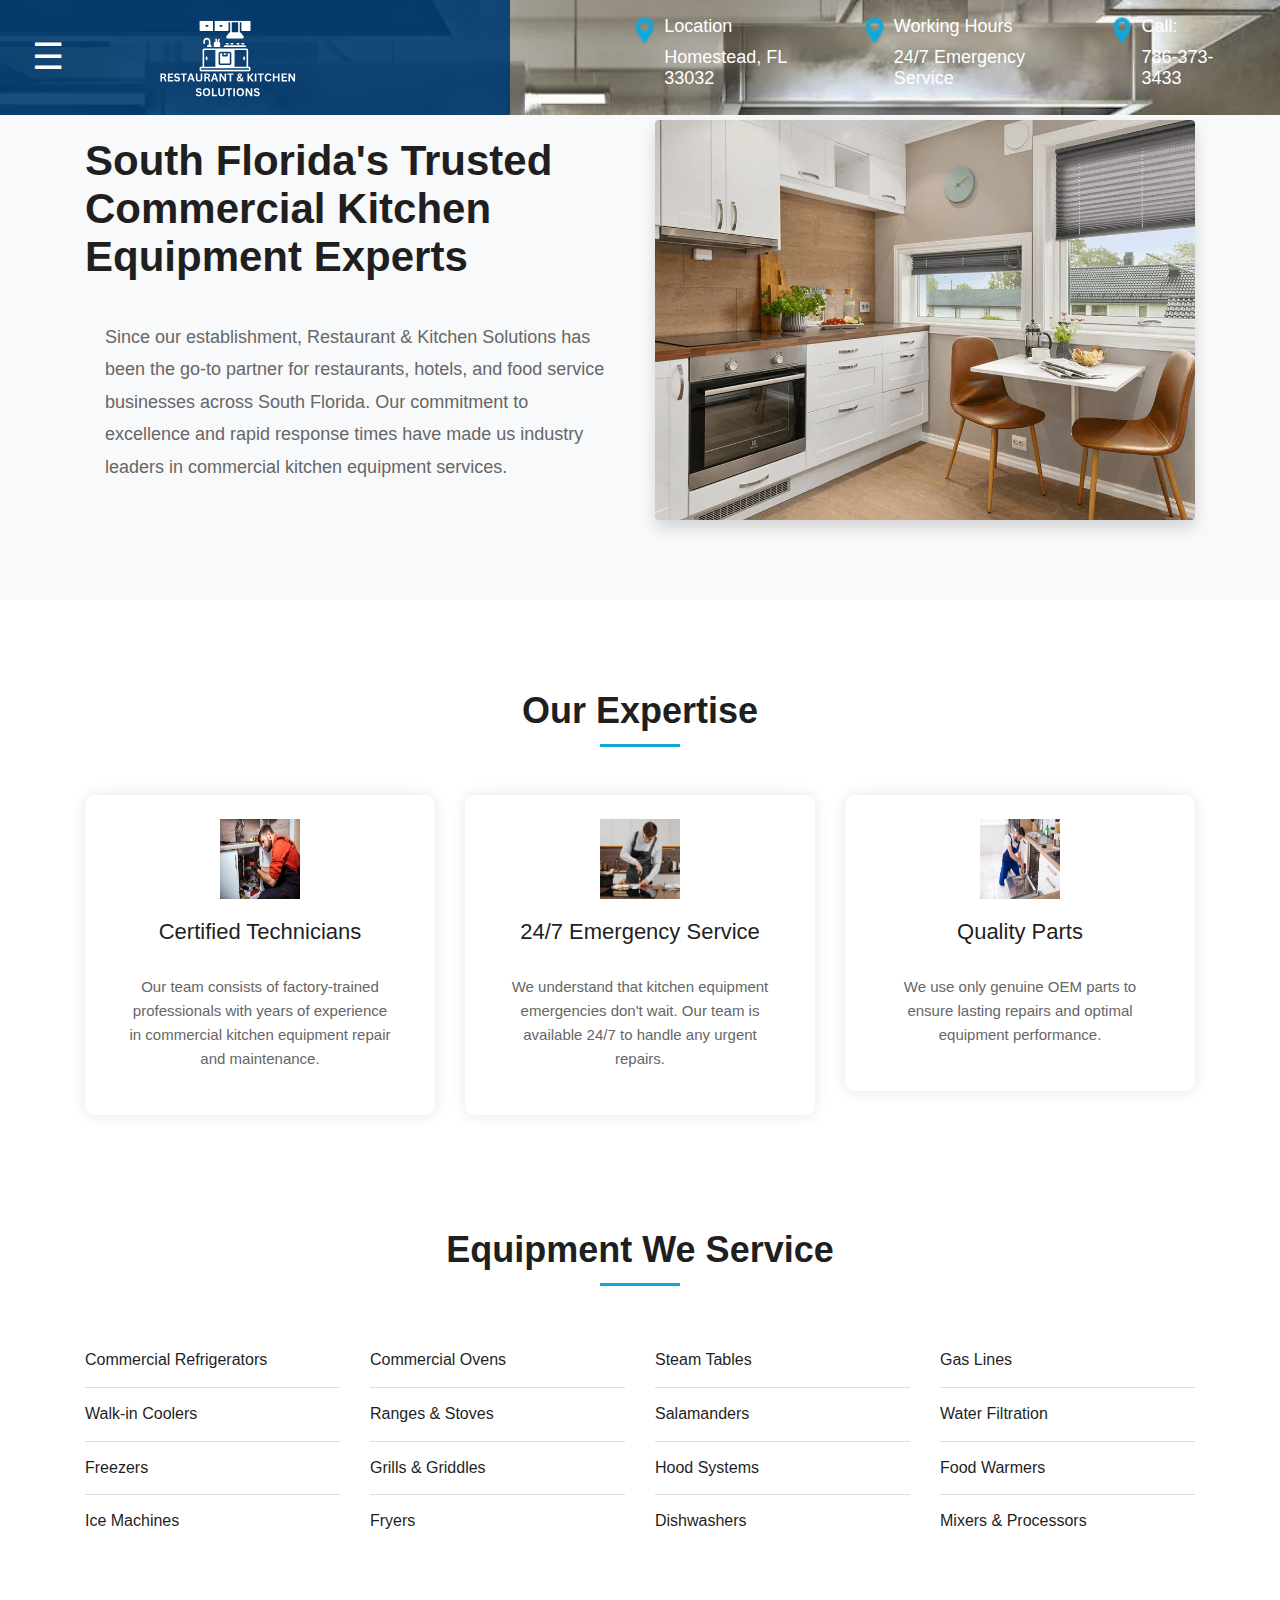
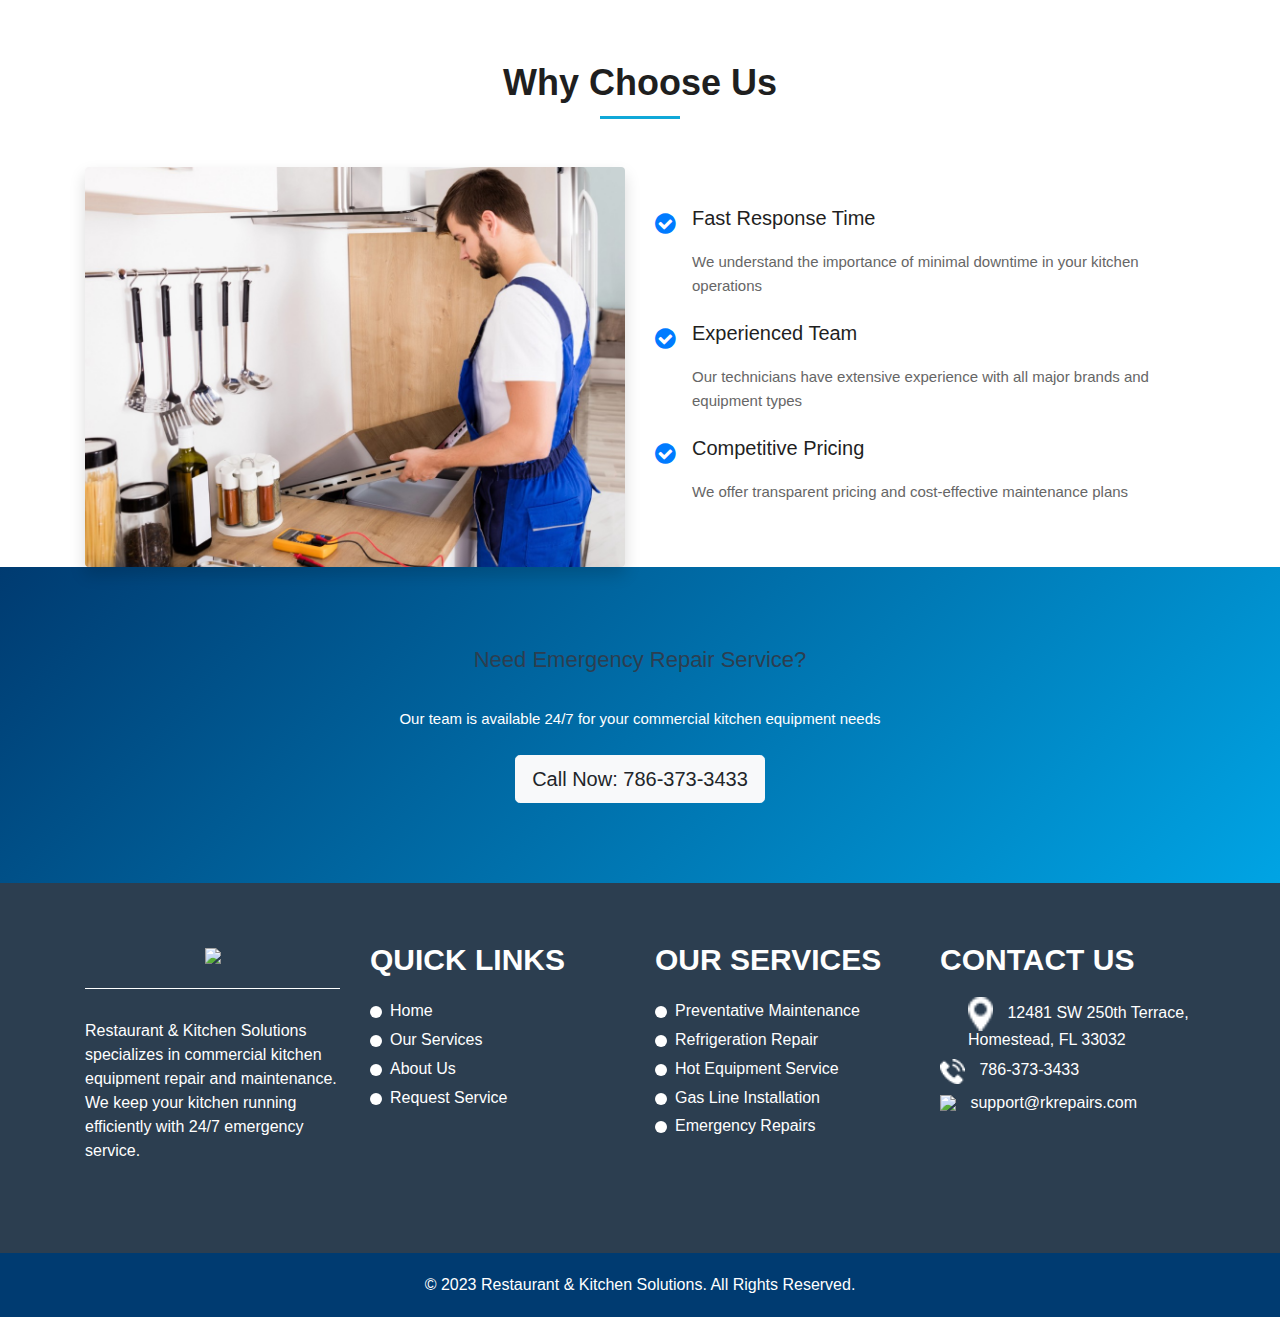
==== commit b0ffe4ed: "update" ====
--- a/about.html
+++ b/about.html
@@ -44,7 +44,7 @@
             <div id="main">
                <span style="font-size:36px;cursor:pointer; color: #fff" onclick="openNav()">&#9776;</span>
             </div>
-            <a href="index.html" class="logo"><<  <img src="images/logo.svg" style="width: 180px; height: auto; filter: brightness(100);"></a>
+            <a href="index.html" class="logo">  <img src="images/logo.svg" style="width: 180px; height: auto; filter: brightness(100);"></a>
             <button class="navbar-toggler" type="button" data-toggle="collapse" data-target="#navbarSupportedContent" aria-controls="navbarSupportedContent" aria-expanded="false" aria-label="Toggle navigation">
             <span class="navbar-toggler-icon"></span>
             </button>
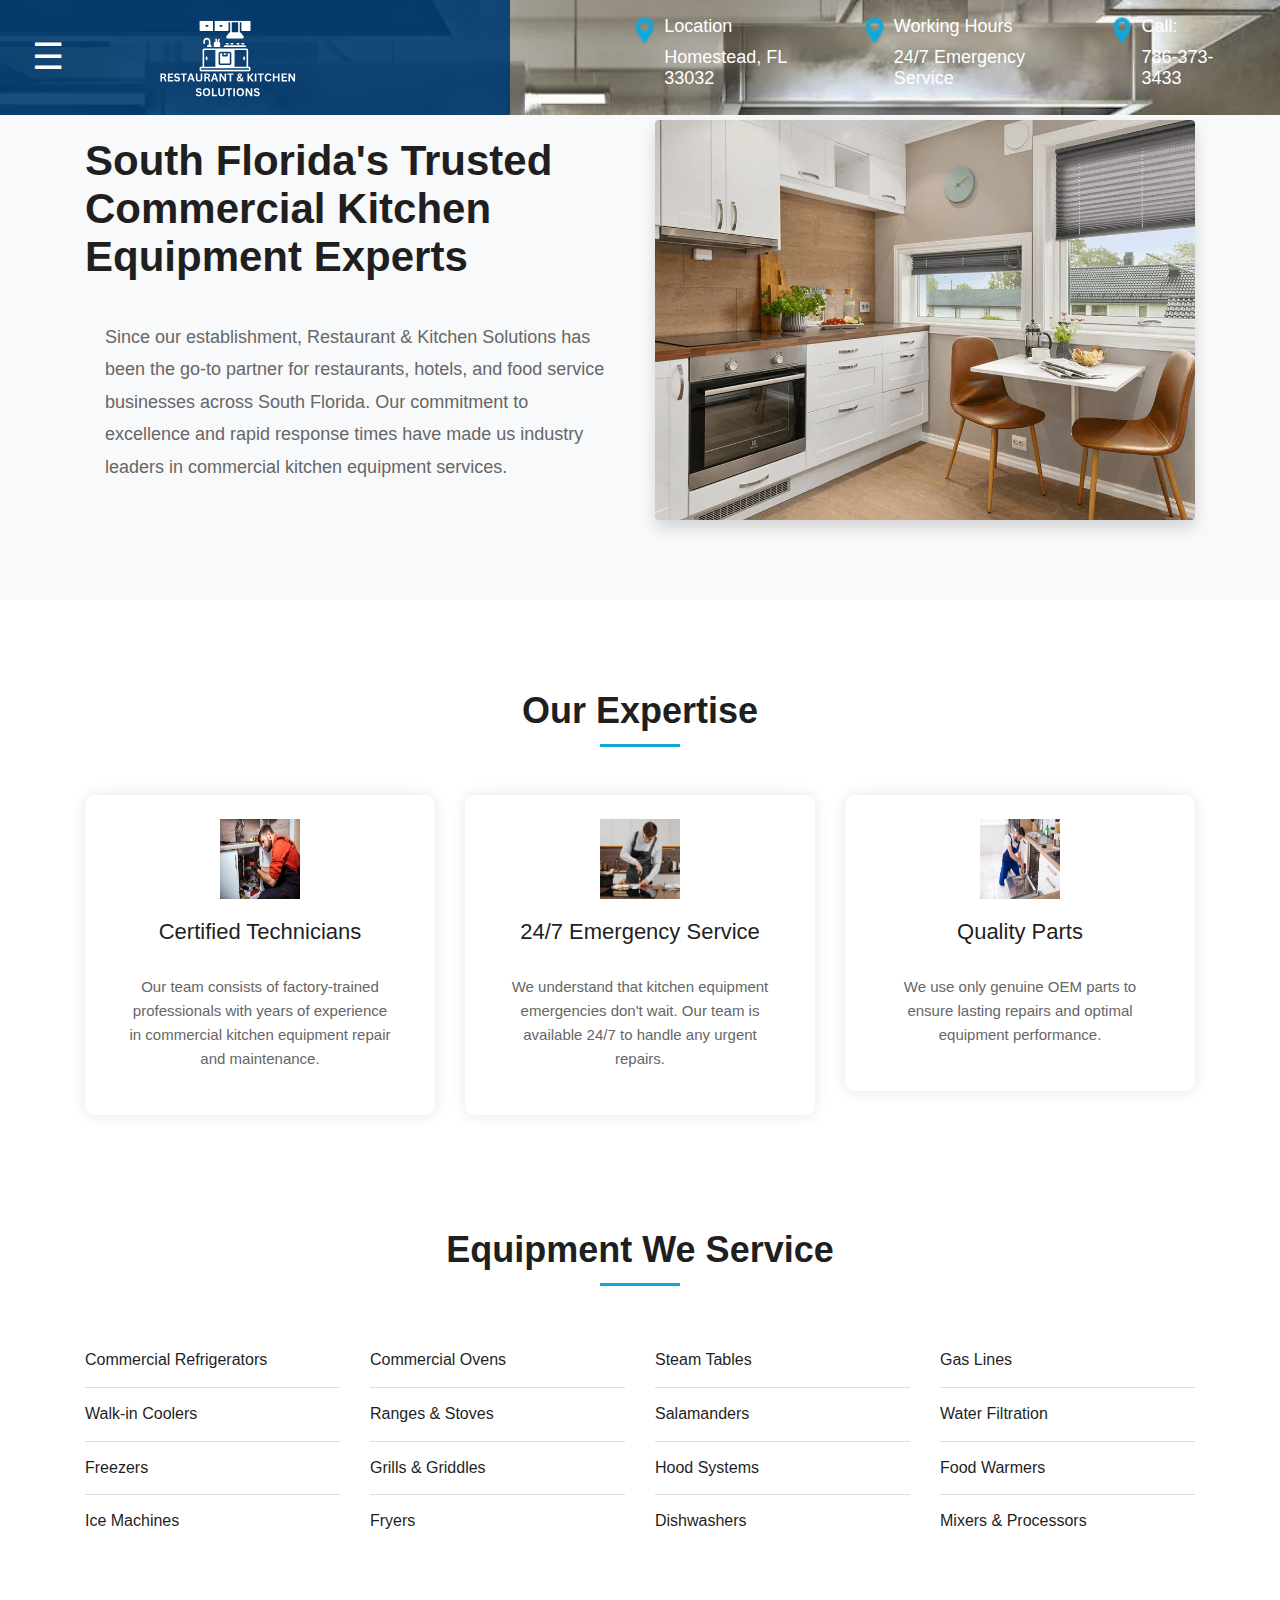
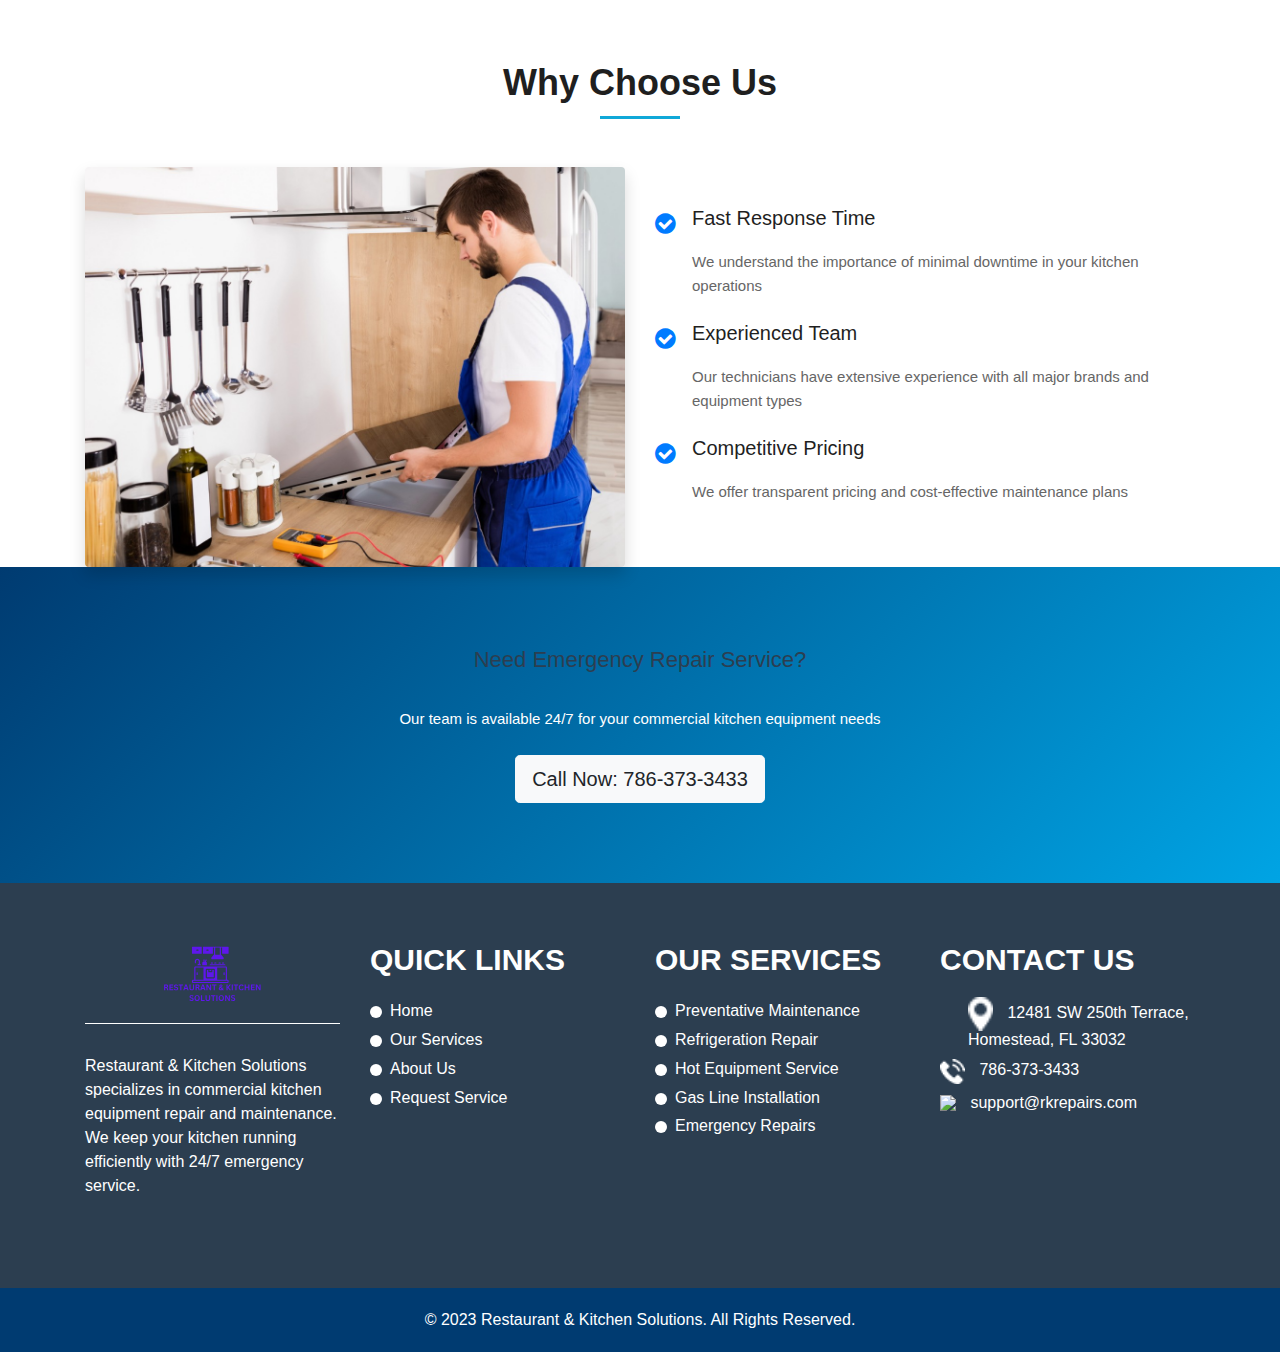
==== commit 2e3685a1: "update" ====
--- a/about.html
+++ b/about.html
@@ -236,7 +236,7 @@
                <div class="row">
                   <div class="col-lg-3 col-sm-6">
                      <div class="footer_logo">
-                        <img src="images/footer-logo.svg" style="max-width: 200px; height: auto;">
+                        <img src="images/logo.svg" style="max-width: 200px; height: auto;">
                      </div>
                      <p class="dummy_text">Restaurant & Kitchen Solutions specializes in commercial kitchen equipment repair and maintenance. We keep your kitchen running efficiently with 24/7 emergency service.</p>
                   </div>
